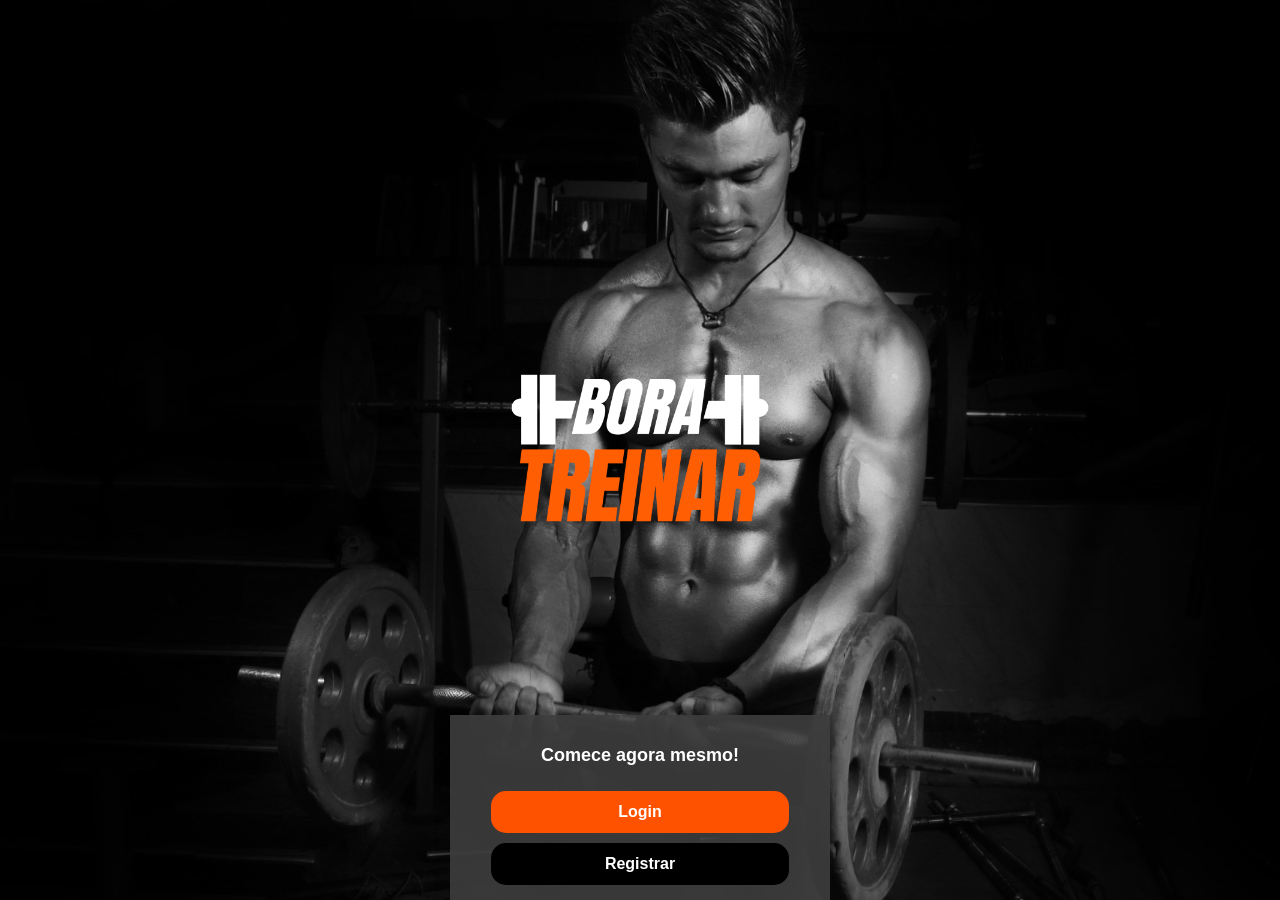
==== index.html @ 61d9440e "Alteração do Css" ====
<!DOCTYPE html>
<html lang="pt-br">
<head>
  <meta charset="UTF-8">
  <meta name="viewport" content="width=device-width, initial-scale=1.0">
  <title>Bora Treinar</title>
  <link rel="stylesheet" href="css/style.css">
</head>
<body>
  <div class = "container">

    <div>
      <img id="logo" class="logo" src="img/logo.png" alt="">
    </div>

    <div id="telaInicial" class="tela-inicial">
      <h2>Comece agora mesmo!</h2>
      <button id="btnLogin" class="login-btn">Login</button>
      <button id="btnRegistrar" class="register-btn">Registrar</button>
    </div>   

    <div id="telaLogin" class="tela-login">
      <h2>Treine com os melhores</h2>
      <input type="text" placeholder="Usuário">
      <input type="text" placeholder="Senha">
        <div class="checkbox-group">
          <input type="checkbox" id="lembrar" name="lembrar">
          <label for="lembrar">Lembre-me sempre</label>
        </div>
      <button class = "entrar">Login</button>
      <button id= "btnVoltar" class = "voltar-btn">Voltar</button>

    </div>

  </div>
  <script src="js/script.js"></script>
</body>
</html>
---- css/style.css ----
body{
  background-image: url('../img/fundo.png');
  background-size: cover;
  background-position: center;
  background-repeat: no-repeat;
  height: 100vh;
  margin: 0;
  font-family: Arial, Helvetica, sans-serif;
  display: flex;
  justify-content: center;
  align-items: center;
  transition: background-image 0.5s ease;
  
}

.container{
  display: flex;
  flex-direction: column;
  align-items: center;
  justify-items: center;
  text-align: center;
}

.logo{
  width: 300px;
  height: auto;
}

.tela-inicial {
  position: absolute;
  bottom: 0px;
  left: 50%;
  transform: translateX(-50%);
  background-color: rgba(63, 61, 61, 0.9);
  padding: 15px;
  width: 90%;            
  max-width: 350px;      
  display: flex;
  flex-direction: column;
  align-items: center;
  gap: 10px;
  box-shadow: 0 0 15px rgba(0, 0, 0, 0.2);
}


.tela-inicial h2{
  color: white;
  font-size: 18px;
}

.tela-inicial button {
  width: 85%;
  padding: 12px;
  font-size: 1rem;
  font-weight: bold;
  border: none;
  border-radius: 15px;
  cursor: pointer;
}

.tela-inicial .login-btn {
  background-color: #ff5200;
  color: white;
}

.tela-inicial .register-btn {
  background-color: black;
  color: white;
}

.tela-login {
  display: none;
  background-color: rgba(63, 61, 61, 0.9);
  padding: 15px;
  width: 90%;            
  max-width: 350px;      
  flex-direction: column;
  align-items: center;
  box-shadow: 0 0 15px rgba(0, 0, 0, 0.2);
  gap: 10px;
  
}

.tela-login h2{
  color: white;
  font-size: 18px;
}

.tela-login input {
  width: 85%;
  padding: 12px;
  font-size: 1rem;
  font-weight: bold;
  border: none;
  border-radius: 15px;
  cursor: pointer;
  margin-bottom: 15px;

}
.checkbox-group {
  display: flex;
  align-items: center;
  width: 85%;
  margin-bottom: 15px;

}

.checkbox-group input[type="checkbox"] {
  width: 16px;
  height: 16px;
  margin: 0;
  cursor: pointer;
}

.checkbox-group label {
  color: white;
  font-size: 12px;
  white-space: nowrap;
  cursor: pointer;
}

.tela-login button{
  color: white;
  background-color: #ff5200;
  width: 85%;
  padding: 12px;
  font-size: 1rem;
  font-weight: bold;
  border: none;
  border-radius: 15px;
  cursor: pointer;
}

.tela-login .voltar-btn {
  color: white;
  background-color: black;
  width: 85%;
  padding: 12px;
  font-size: 1rem;
  font-weight: bold;
  border: none;
  border-radius: 15px;
  cursor: pointer;
}
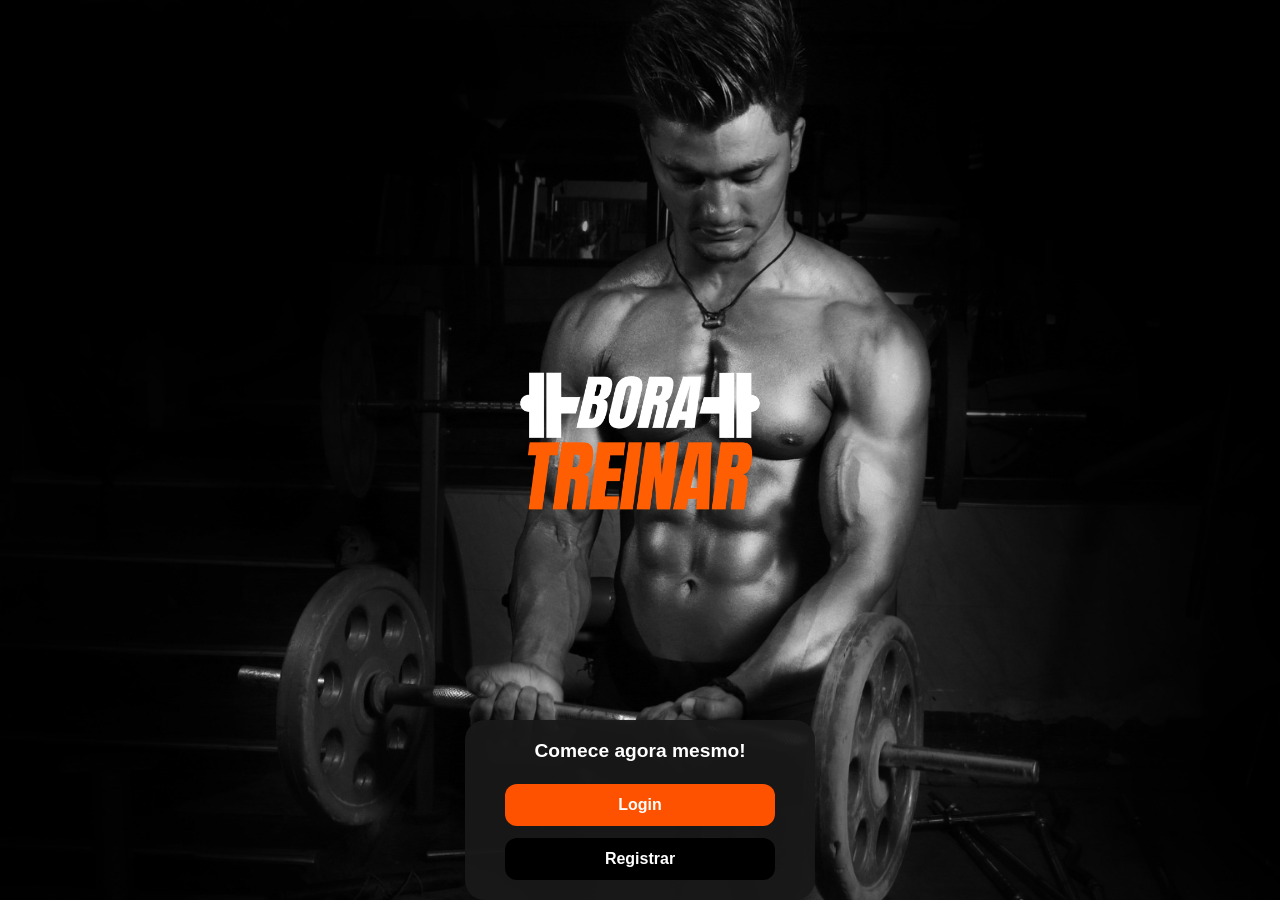
==== commit 6bcd419e: "Melhoria do CSS" ====
--- a/index.html
+++ b/index.html
@@ -8,17 +8,14 @@
 </head>
 <body>
   <div class = "container">
-
     <div>
       <img id="logo" class="logo" src="img/logo.png" alt="">
     </div>
-
     <div id="telaInicial" class="tela-inicial">
       <h2>Comece agora mesmo!</h2>
       <button id="btnLogin" class="login-btn">Login</button>
       <button id="btnRegistrar" class="register-btn">Registrar</button>
     </div>   
-
     <div id="telaLogin" class="tela-login">
       <h2>Treine com os melhores</h2>
       <input type="text" placeholder="Usuário">
@@ -27,11 +24,39 @@
           <input type="checkbox" id="lembrar" name="lembrar">
           <label for="lembrar">Lembre-me sempre</label>
         </div>
-      <button class = "entrar">Login</button>
+      <button class = "entrar" onclick="login()">Login</button>
       <button id= "btnVoltar" class = "voltar-btn">Voltar</button>
-
     </div>
-
+    <div id="telaregister" class="tela-register">
+      <h2>Crie sua conta</h2>
+      <input type="text" placeholder="Email">
+      <input type="text" placeholder="Senha">
+      <input type="text" placeholder="Telefone">
+      <button id="btncontinuar" class="btn-continuar">Continuar</button>
+      <button id="btnvoltar2" class="voltar-btn2">Voltar</button>
+      <p>- Ou entre usando -</p>
+    </div>
+    <div id="dados" class="dados">
+      <div id="telregister2" class="tela-register2">
+        <h2>Estamos quase lá!</h2>
+        <input type="text" id="nomeRegistro" class="nomeRegistro" placeholder="Nome completo">
+      </div>
+      <div id="telaregister3" class="tela-register3">
+        <select name="sexo" id="sexo">
+        <option value="">Sexo</option>  
+        <option value="">Masculino</option> 
+        <option value="">Feminino</option> 
+        </select>
+        <input type="number" placeholder="Peso">
+      </div>
+      <div id="telaregister3" class="tela-register3">
+        <input type="number" placeholder="Altura">
+        <input type="text" placeholder="País">
+      </div>
+      <div class="Registrar">
+        <button class="btn-registrar">Registrar</button>
+      </div>
+    </div>
   </div>
   <script src="js/script.js"></script>
 </body>
--- a/css/style.css
+++ b/css/style.css
@@ -1,179 +1,230 @@
-body{
+/* === RESET & BASE === */
+* {
+  margin: 0;
+  padding: 0;
+  box-sizing: border-box;
+}
+
+body {
   background-image: url('../img/fundo.png');
   background-size: cover;
   background-position: center;
   background-repeat: no-repeat;
   height: 100vh;
   margin: 0;
-  font-family: Arial, Helvetica, sans-serif;
+  font-family: 'Roboto', Arial, Helvetica, sans-serif;
   display: flex;
   justify-content: center;
   align-items: center;
   transition: background-image 0.5s ease;
-  
-}
-
-.container{
-  display: flex;
-  flex-direction: column;
-  align-items: center;
-  justify-items: center;
+  color: white;
+}
+
+/* === CONTAINER === */
+.container {
+  display: flex;
+  flex-direction: column;
+  align-items: center;
   text-align: center;
-}
-
-.logo{
-  width: 300px;
+  width: 100%;
+  max-width: 380px;
+  padding: 15px;
+}
+
+/* === LOGO === */
+.logo {
+  width: 280px;
   height: auto;
-}
-
-.tela-inicial {
-  position: absolute;
-  bottom: 0px;
-  left: 50%;
-  transform: translateX(-50%);
-  background-color: rgba(63, 61, 61, 0.9);
-  padding: 15px;
-  width: 90%;            
-  max-width: 350px;      
-  display: flex;
-  flex-direction: column;
-  align-items: center;
-  gap: 10px;
-  box-shadow: 0 0 15px rgba(0, 0, 0, 0.2);
-}
-
-
-.tela-inicial h2{
-  color: white;
-  font-size: 18px;
-}
-
-.tela-inicial button {
-  width: 85%;
+  margin-bottom: 15px;
+  transition: width 0.3s ease;
+}
+
+/* === TELAS BASE === */
+.tela-inicial,
+.tela-login,
+.tela-register,
+.dados {
+  background-color: rgba(25, 25, 25, 0.92);
+  padding: 20px 25px;
+  width: 100%;
+  max-width: 350px;
+  border-radius: 20px;
+  box-shadow: 0 6px 15px rgba(0, 0, 0, 0.3);
+  display: none;
+  flex-direction: column;
+  align-items: center;
+  gap: 12px;
+  animation: fadeIn 0.4s ease;
+}
+
+/* === Transição ao exibir === */
+@keyframes fadeIn {
+  from { opacity: 0; transform: translateY(10px); }
+  to { opacity: 1; transform: translateY(0); }
+}
+
+/* === Cabeçalhos === */
+h2 {
+  font-size: 1.3rem;
+  font-weight: 700;
+  color: #fff;
+  margin-bottom: 10px;
+}
+
+/* === Inputs === */
+input, select {
+  width: 90%;
   padding: 12px;
   font-size: 1rem;
-  font-weight: bold;
+  font-weight: 500;
   border: none;
-  border-radius: 15px;
-  cursor: pointer;
-}
-
-.tela-inicial .login-btn {
-  background-color: #ff5200;
-  color: white;
-}
-
-.tela-inicial .register-btn {
-  background-color: black;
-  color: white;
-}
-
-.tela-login {
-  display: none;
-  background-color: rgba(63, 61, 61, 0.9);
-  padding: 15px;
-  width: 90%;            
-  max-width: 350px;      
-  flex-direction: column;
-  align-items: center;
-  box-shadow: 0 0 15px rgba(0, 0, 0, 0.2);
-  gap: 10px;
-  
-}
-
-.tela-login h2{
-  color: white;
-  font-size: 18px;
-}
-
-.tela-login input {
-  width: 85%;
+  border-radius: 12px;
+  outline: none;
+  margin-bottom: 12px;
+  text-align: center;
+  color: #222;
+}
+
+input:focus, select:focus {
+  border: 2px solid #ff5200;
+  box-shadow: 0 0 8px #ff5200a8;
+}
+
+
+/* === Botões === */
+button {
+  width: 90%;
   padding: 12px;
   font-size: 1rem;
-  font-weight: bold;
+  font-weight: 700;
   border: none;
-  border-radius: 15px;
+  border-radius: 12px;
   cursor: pointer;
-  margin-bottom: 15px;
-
-}
+  transition: all 0.3s ease;
+}
+
+button:hover {
+  transform: translateY(-2px);
+  box-shadow: 0 4px 10px rgba(0, 0, 0, 0.3);
+}
+
+/* === Específicos === */
+.login-btn {
+  background-color: #ff5200;
+  color: #fff;
+}
+
+.register-btn {
+  background-color: #000;
+  color: #fff;
+}
+
+.entrar {
+  background-color: #ff5200;
+  color: #fff;
+}
+
+.voltar-btn,
+.voltar-btn2 {
+  background-color: #000;
+  color: #fff;
+}
+
+.btn-continuar {
+  background-color: #ff5200;
+  color: #fff;
+}
+
+.btn-registrar{
+  background-color: #ff5200;
+  color: #fff;
+  width: 100%;
+}
+
+
+/* === Checkbox === */
 .checkbox-group {
   display: flex;
   align-items: center;
-  width: 85%;
-  margin-bottom: 15px;
-
+  justify-content: flex-start;
+  gap: 6px;
+  width: 90%;
+  margin-bottom: 10px;
 }
 
 .checkbox-group input[type="checkbox"] {
   width: 16px;
   height: 16px;
+  accent-color: #ff5200; /* cor do check */
   margin: 0;
+}
+
+.checkbox-group label {
+  font-size: 0.9rem;
   cursor: pointer;
-}
-
-.checkbox-group label {
-  color: white;
-  font-size: 12px;
-  white-space: nowrap;
-  cursor: pointer;
-}
-
-.tela-login button{
-  color: white;
-  background-color: #ff5200;
-  width: 85%;
-  padding: 12px;
-  font-size: 1rem;
-  font-weight: bold;
-  border: none;
-  border-radius: 15px;
-  cursor: pointer;
-}
-
-.tela-login .voltar-btn {
-  color: white;
-  background-color: black;
-  width: 85%;
-  padding: 12px;
-  font-size: 1rem;
-  font-weight: bold;
-  border: none;
-  border-radius: 15px;
-  cursor: pointer;
-}
-
-
-
-
-
-
-
-
-
-
-
-
-
-
-
-
-
-
-
-
-
-
-
-
-
-
-
-
-
-
-
-
-
-
-
+  color: #fff;
+  transform: translateY(1px); /* pequeno ajuste vertical */
+}
+
+
+/* === Dados extras (cadastro final) === */
+.dados button {
+  margin-top: 10px;
+  background-color: #ff5200;
+}
+
+.tela-register2 h2 {
+  margin-bottom: 8px;
+}
+
+.tela-register3 {
+  display: flex;
+  justify-content: space-between;
+  width: 100%;
+}
+
+.tela-register2 {
+  display: flex;
+  flex-direction: column;
+  width: 100%;
+  gap: 12px;
+}
+
+.nomeRegistro {
+  width: 100%;
+
+}
+
+.Registrar{
+  display: flex;
+  flex-direction: column;
+  width: 100%;
+}
+
+.Registrar button{
+  width: 100%;
+}
+
+.tela-register3 input,
+.tela-register3 select {
+  width: 45%;
+}
+
+/* === Tela inicial visível === */
+.tela-inicial {
+  display: flex;
+  position: absolute;
+  bottom: 0;
+  background-color: rgba(25, 25, 25, 0.95);
+}
+
+/* === Textos === */
+.tela-inicial h2 {
+  font-size: 1.2rem;
+}
+
+.tela-register p {
+  font-size: 0.9rem;
+  opacity: 0.9;
+}
+
